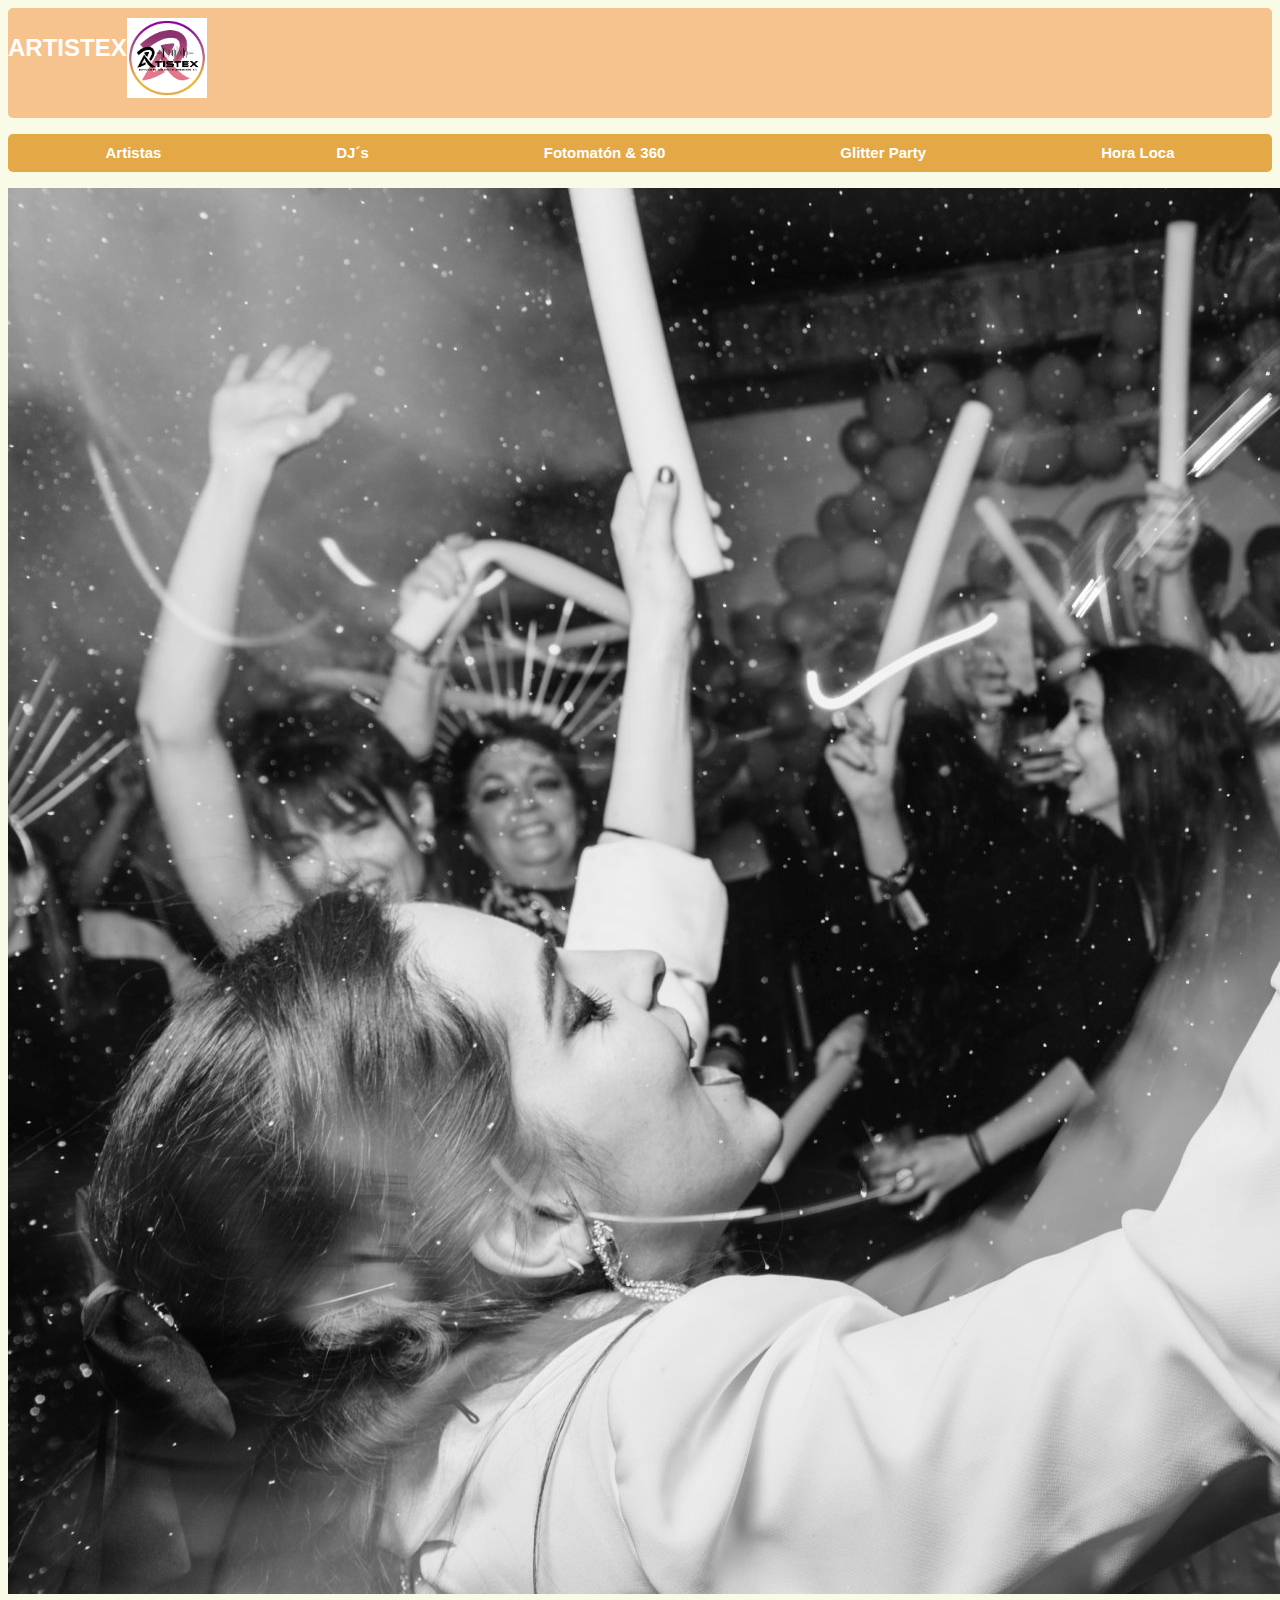
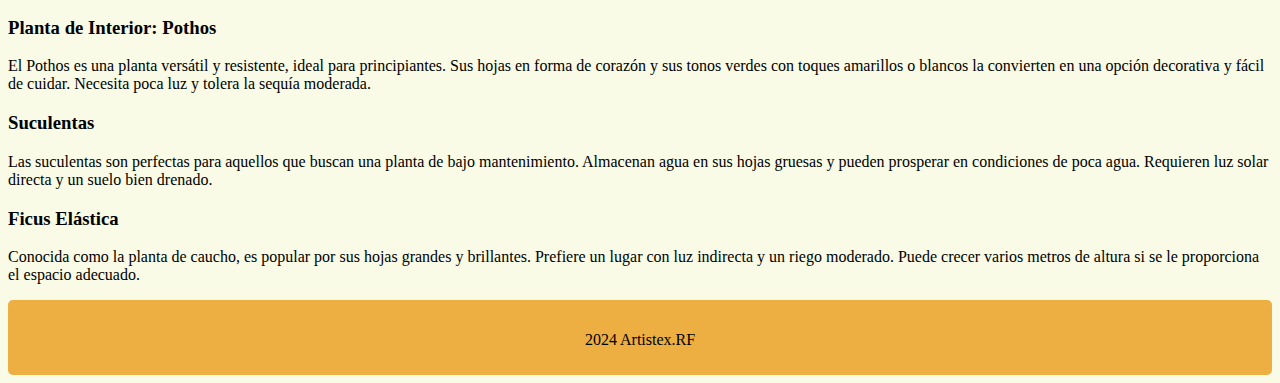
==== index.html @ cf3c9d55 "cambios 1705" ====
<!DOCTYPE html>
<html lang="es">

<head>
    <meta charset="UTF-8">

    <title>Artistex</title>
    <link rel="stylesheet" href="estilo.css">
    <meta charset="UTF-8">
    <meta name="viewport" content="width=device-width, initial-scale=1.0">


</head>

<body>
    <header>
        <h1>ARTISTEX</h1>
        <div class="logo">
            <img src="logo.png" alt="logo empresa">
        </div>

    </header>


    <nav class="nav-menu">
        <ul>
            <li><a href="#artistas">Artistas</a></li>
            <li><a href="#DJ">DJ´s</a></li>
            <li><a href="#fotomaton">Fotomatón & 360</a></li>
            <li><a href="#glitter party">Glitter Party</a></li>
            <li><a href="#hora loca">Hora Loca</a></li>
        </ul>
    </nav>

    <div class="content">

        <img src="BODA4.JPG" alt="foto cabecera">

    </div>


    <section id="image-gallery" class="plantas-grid">
        <div class="BODA" id="BODA4">
            <h3>Planta de Interior: Pothos</h3>
            <p>El Pothos es una planta versátil y resistente, ideal para principiantes. Sus hojas en forma de corazón y
                sus tonos verdes con toques amarillos o blancos la convierten en una opción decorativa y fácil de
                cuidar. Necesita poca luz y tolera la sequía moderada.</p>
        </div>
        <div class="plant-card" id="suculenta">
            <h3>Suculentas</h3>
            <p>Las suculentas son perfectas para aquellos que buscan una planta de bajo mantenimiento. Almacenan agua en
                sus hojas gruesas y pueden prosperar en condiciones de poca agua. Requieren luz solar directa y un suelo
                bien drenado.</p>
        </div>
        <div class="plant-card" id="ficus">
            <h3>Ficus Elástica</h3>
            <p>Conocida como la planta de caucho, es popular por sus hojas grandes y brillantes. Prefiere un lugar con
                luz indirecta y un riego moderado. Puede crecer varios metros de altura si se le proporciona el espacio
                adecuado.</p>
        </div>
    </section>




    </div>



    <footer>
        <p>2024 Artistex.RF</p>
    </footer>

</body>

</html>
---- estilo.css ----
:root {
--violeta-logo: #8a039b;
--amarillo-logo: #e4a846;
--rosa-logo: #e57989;
}



body{
    background-color: #f9fbe7;
}

header{
    font-family: Arial, Helvetica, sans-serif;
    text-align: center;
    background-color:rgba(244, 176, 112, 0.764);
    color: white;
    height: 100px; 
    font-size: 12px;
    padding-top: 10px;
    border-radius: 5px;
    display:flex;
   
}
.logo {
   height: 80px;
   display:flex;
   
   
}

.nav-menu ul{
    background-color: var(--amarillo-logo);
    list-style-type: none;
   padding: 10px;
   display: flex;
   align-content: center;
   justify-content: space-around;
   border-radius: 5px;
   
}

.nav-menu a{
    color: white; 
    text-decoration: none;
    font-size: 15px;
    font-weight: bolder;
    font-family: Arial, Helvetica, sans-serif;
    
}

.nav-menu a:hover {
  
    color: #7a16049c;
    box-shadow: 4px 4px 15px var(--sombra-intensa);
 

}

content {
    width: 40%;
    height: auto;
    
   
}



footer{
    background-color: rgb(238, 175, 66);
    text-align: center;
    padding-top: 15px;
    height: 60px;
    border-radius: 5px;

}
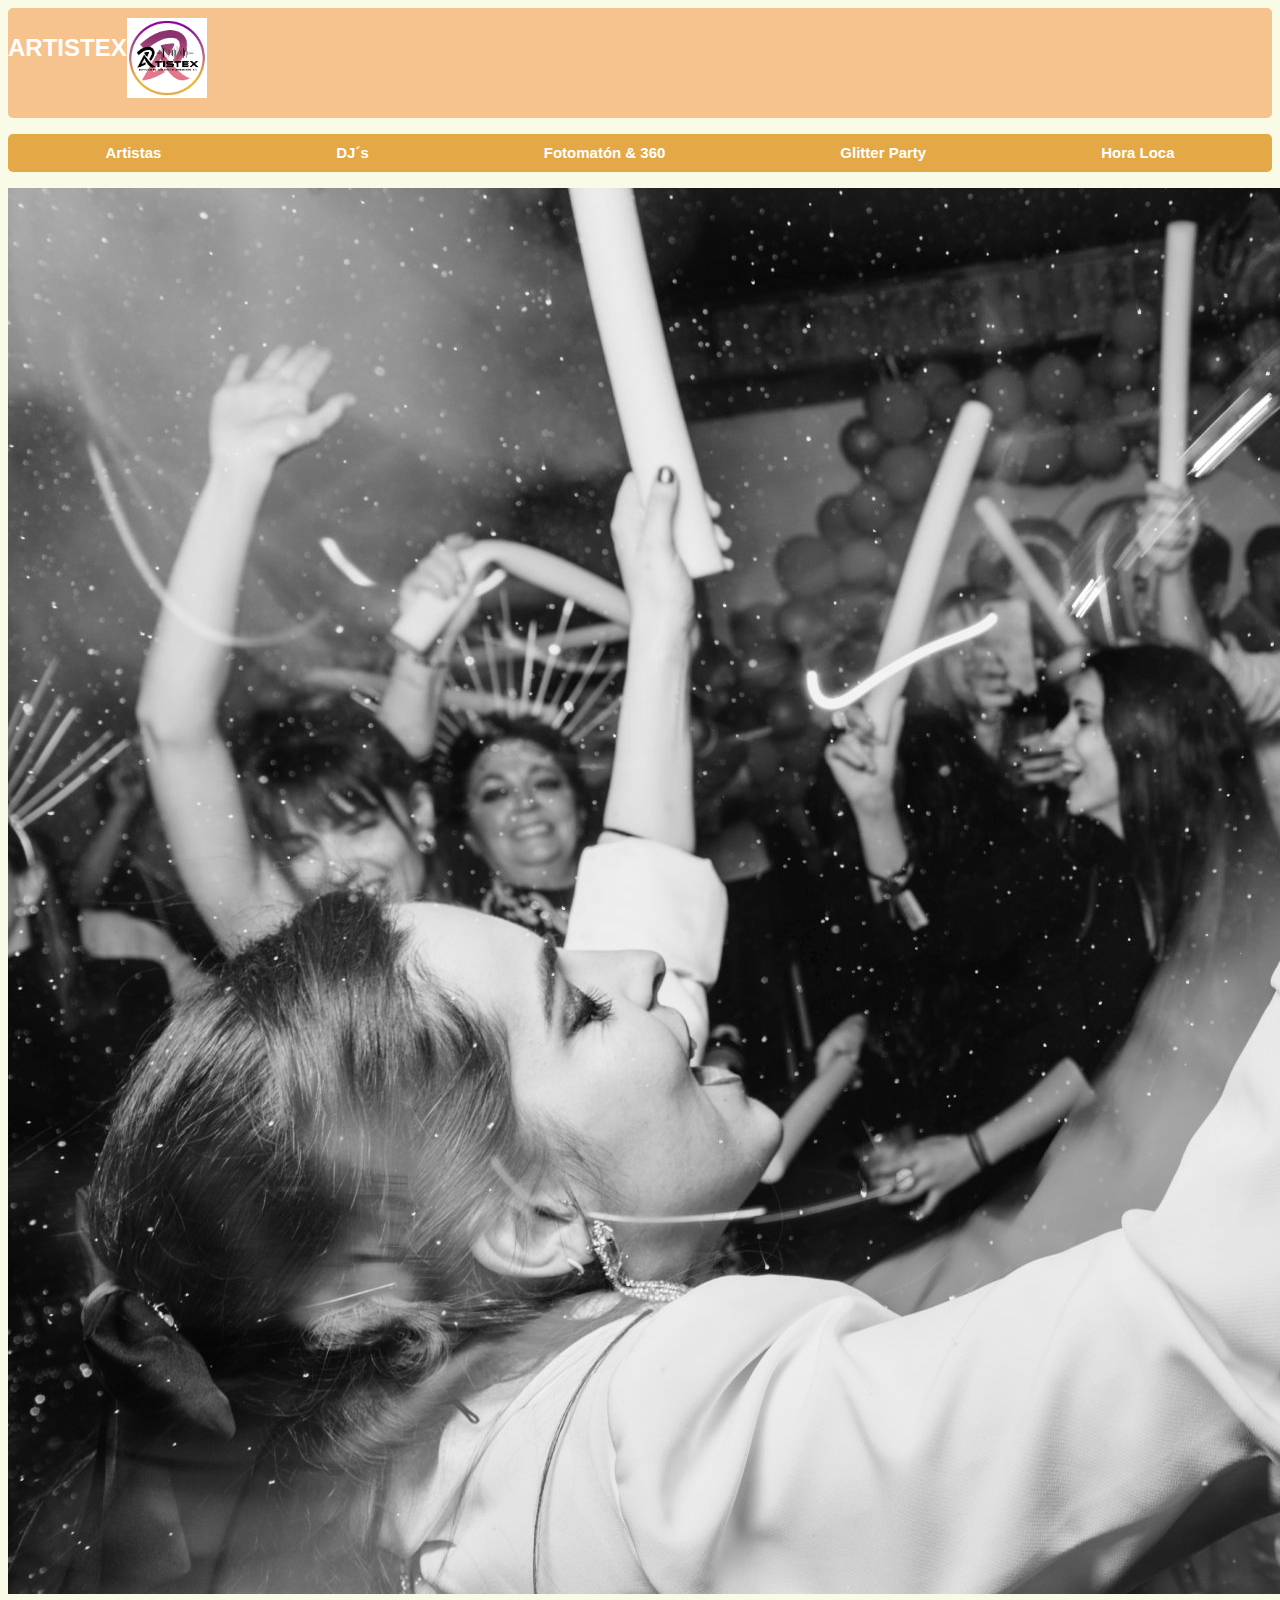
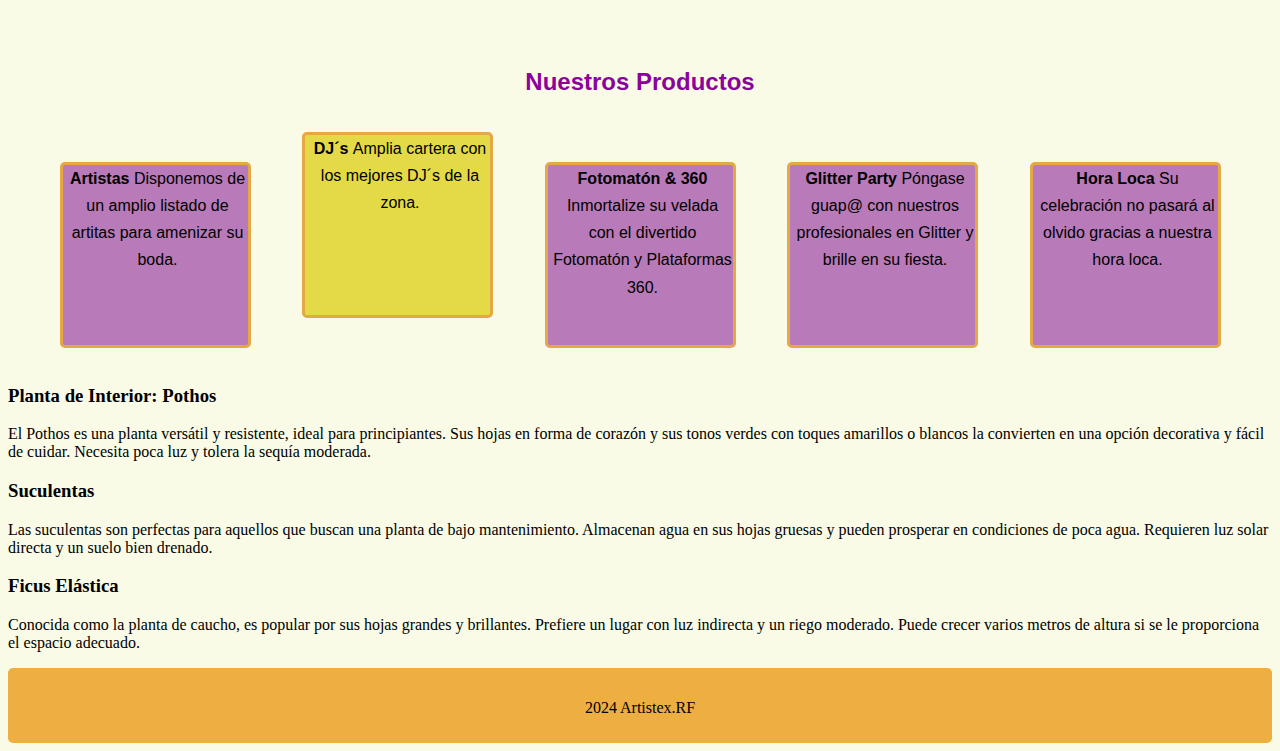
==== commit b225f02f: "ppal" ====
--- a/index.html
+++ b/index.html
@@ -31,12 +31,23 @@
             <li><a href="#hora loca">Hora Loca</a></li>
         </ul>
     </nav>
-
-    <div class="content">
+<main></main>
+    <div class="cabecera">
 
         <img src="BODA4.JPG" alt="foto cabecera">
 
     </div>
+
+    <section id="advice">
+        <h2>Nuestros Productos</h2>
+        <div class="tips-flex">
+            <p class="tip-item"><strong>Artistas </strong>Disponemos de un amplio listado de artitas para amenizar su boda.</p>
+            <p class="tip-item important-item"><strong>DJ´s </strong> Amplia cartera con los mejores DJ´s de la zona.</p>
+            <p class="tip-item"><strong>Fotomatón & 360 </strong>Inmortalize su velada con el divertido Fotomatón y Plataformas 360.</p>
+            <p class="tip-item"><strong>Glitter Party </strong>Póngase guap@ con nuestros profesionales en Glitter y brille en su fiesta.</p>
+            <p class="tip-item"><strong>Hora Loca  </strong> Su celebración no pasará al olvido gracias a nuestra hora loca. </p>
+        </div>
+    </section>
 
 
     <section id="image-gallery" class="plantas-grid">
--- a/estilo.css
+++ b/estilo.css
@@ -2,6 +2,8 @@
 --violeta-logo: #8a039b;
 --amarillo-logo: #e4a846;
 --rosa-logo: #e57989;
+--amarillo-claro:#e4d946 ;
+--violeta-claro: #b87ab8;
 }
 
 
@@ -56,9 +58,50 @@
  
 
 }
+#advice{
+    transform: translateY(50px);  
+    font-family: Arial, Helvetica, sans-serif; 
+    font: 15px;
+    color: var(--violeta-logo);
+   text-align: center;
+}
 
-content {
-    width: 40%;
+
+
+.tips-flex {
+   display: flex;
+  align-items: justify;
+  justify-content: space-evenly;
+  height: 300px;
+  transform: translateY(30px);
+  line-height: 1.7;
+  color :black;
+  
+  
+}
+
+.tip-item {
+    background-color: var(--violeta-claro);
+     width: 180px;
+    height: 180px;
+    padding-left: 5px;
+   border-style: solid;
+    border-color:var(--amarillo-logo) ;
+    border-radius: 5px;
+    
+}
+
+.important-item {
+    background-color:var(--amarillo-claro) ;
+    
+    
+    transform: translateY(-30px);
+}
+
+
+
+.cabecera {
+    max-width: 80%;
     height: auto;
     
    
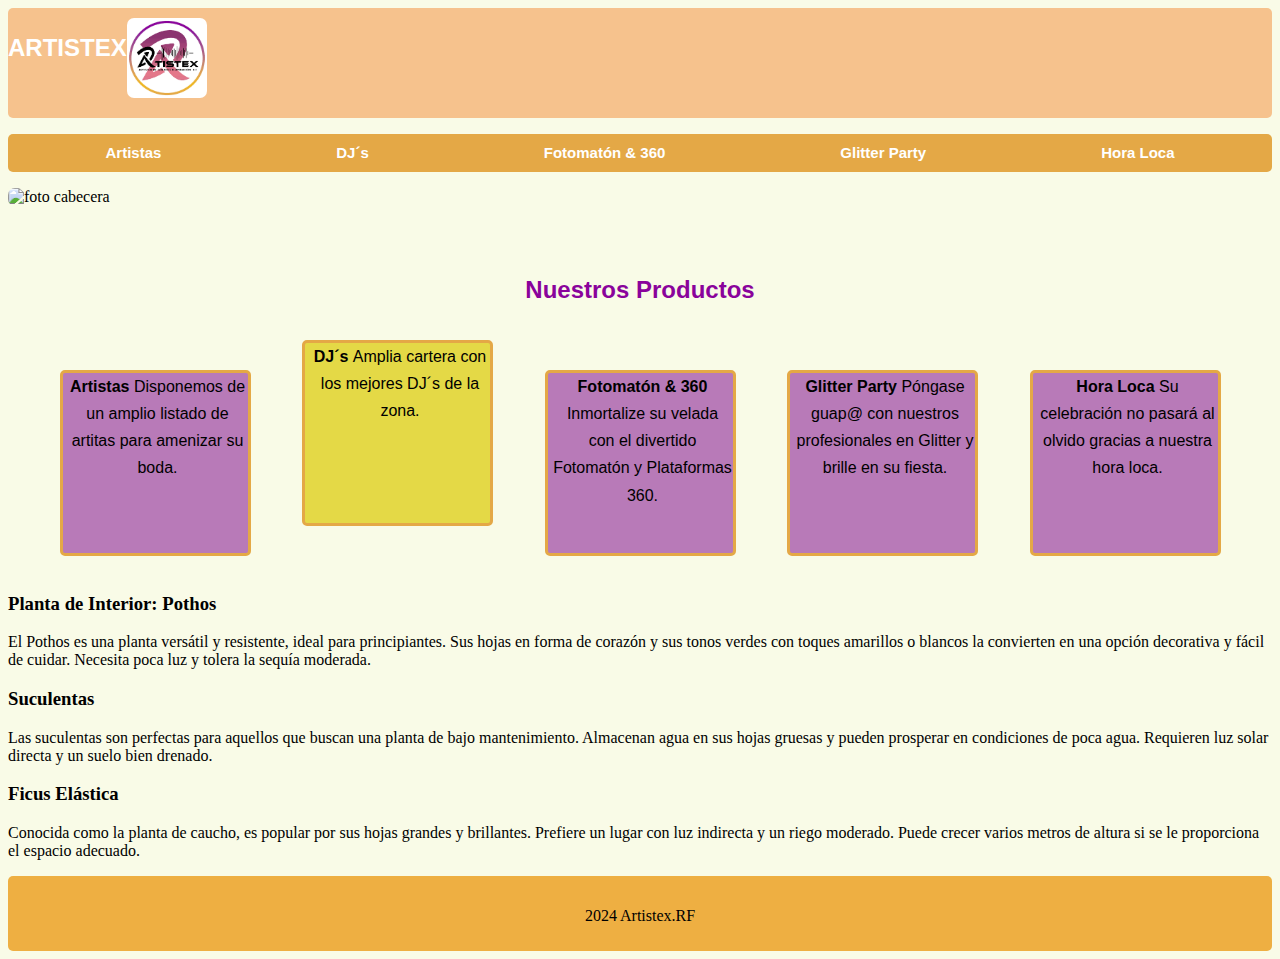
==== commit 580ad528: "71151" ====
--- a/index.html
+++ b/index.html
@@ -16,7 +16,7 @@
     <header>
         <h1>ARTISTEX</h1>
         <div class="logo">
-            <img src="logo.png" alt="logo empresa">
+            <img src="Imagenes/logo.png" alt="logo empresa">
         </div>
 
     </header>
@@ -24,17 +24,17 @@
 
     <nav class="nav-menu">
         <ul>
-            <li><a href="#artistas">Artistas</a></li>
-            <li><a href="#DJ">DJ´s</a></li>
-            <li><a href="#fotomaton">Fotomatón & 360</a></li>
-            <li><a href="#glitter party">Glitter Party</a></li>
-            <li><a href="#hora loca">Hora Loca</a></li>
+            <li><a href="Principal.html">Artistas</a></li>
+            <li><a href="Principal.html">DJ´s</a></li>
+            <li><a href="Principal.html">Fotomatón & 360</a></li>
+            <li><a href="Principal.html">Glitter Party</a></li>
+            <li><a href="Principal.html">Hora Loca</a></li>
         </ul>
     </nav>
 <main></main>
     <div class="cabecera">
 
-        <img src="BODA4.JPG" alt="foto cabecera">
+        <img src="Imagenes/CUMPLE BODA-440.JPG" alt="foto cabecera">
 
     </div>
 
--- a/estilo.css
+++ b/estilo.css
@@ -58,6 +58,16 @@
  
 
 }
+
+img{
+width: 100%;
+height: auto;
+border-radius: 7px;
+display: flex;
+}
+
+
+
 #advice{
     transform: translateY(50px);  
     font-family: Arial, Helvetica, sans-serif; 
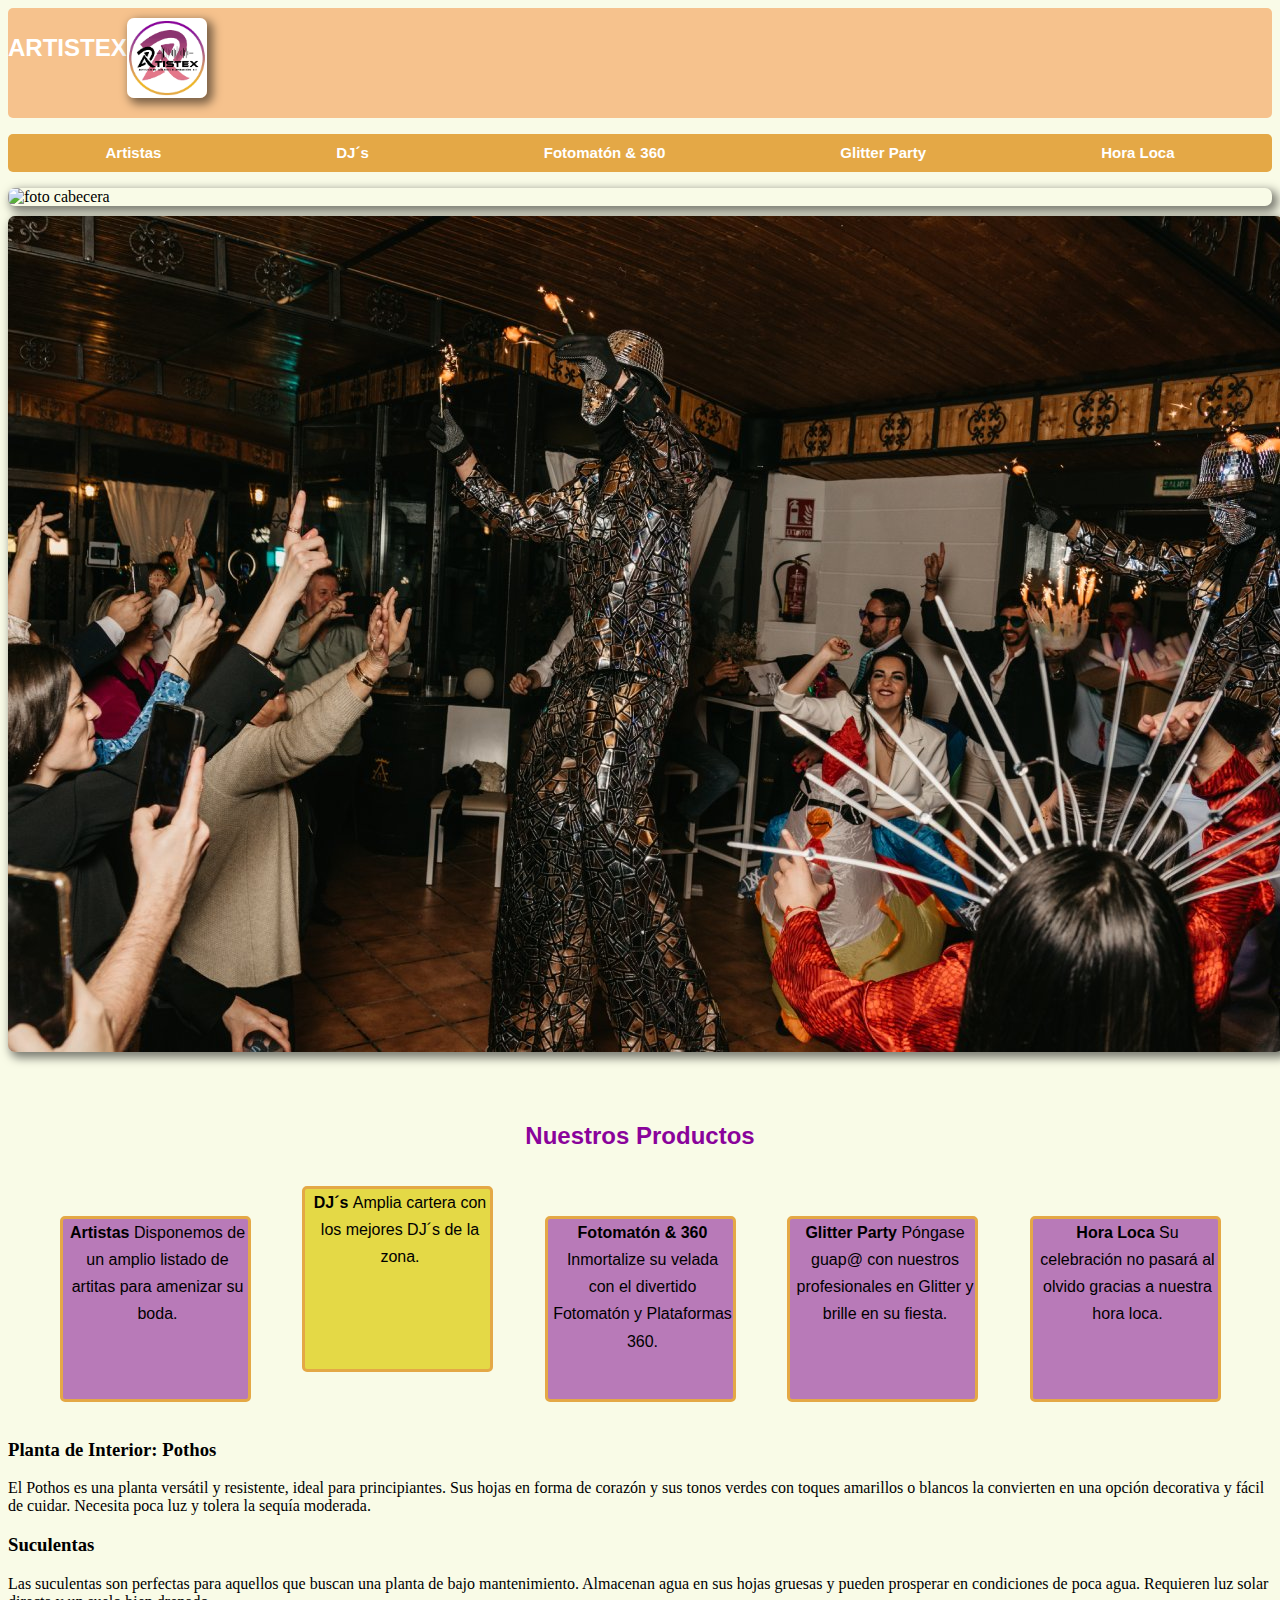
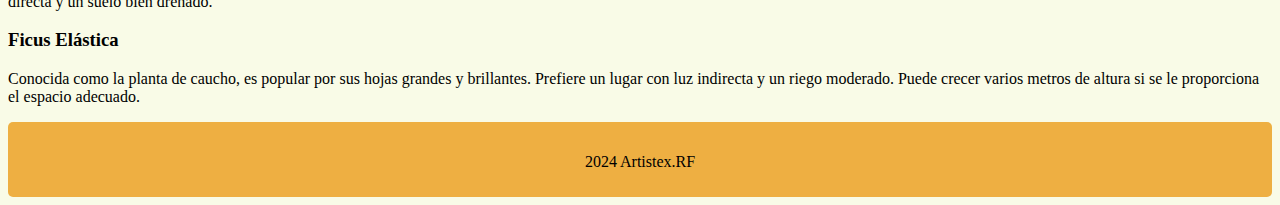
==== commit 63a00fd5: "form" ====
--- a/index.html
+++ b/index.html
@@ -35,6 +35,12 @@
     <div class="cabecera">
 
         <img src="Imagenes/CUMPLE BODA-440.JPG" alt="foto cabecera">
+        
+
+    </div>
+    <div class="img2">
+
+        <img src="Imagenes/ImgHoraLoca.JPG" alt="foto cabecera">
 
     </div>
 
--- a/estilo.css
+++ b/estilo.css
@@ -59,11 +59,21 @@
 
 }
 
-img{
-width: 100%;
+img {
+width: 125%;
 height: auto;
 border-radius: 7px;
 display: flex;
+box-shadow: 4px 4px 10px 2px rgba(0, 0, 0, 0.5);
+}
+
+
+.img2 {
+    padding-top: 10px;
+   width: 100%;
+    height: auto;
+    border-radius: 7px;
+    display: flex;  
 }
 
 
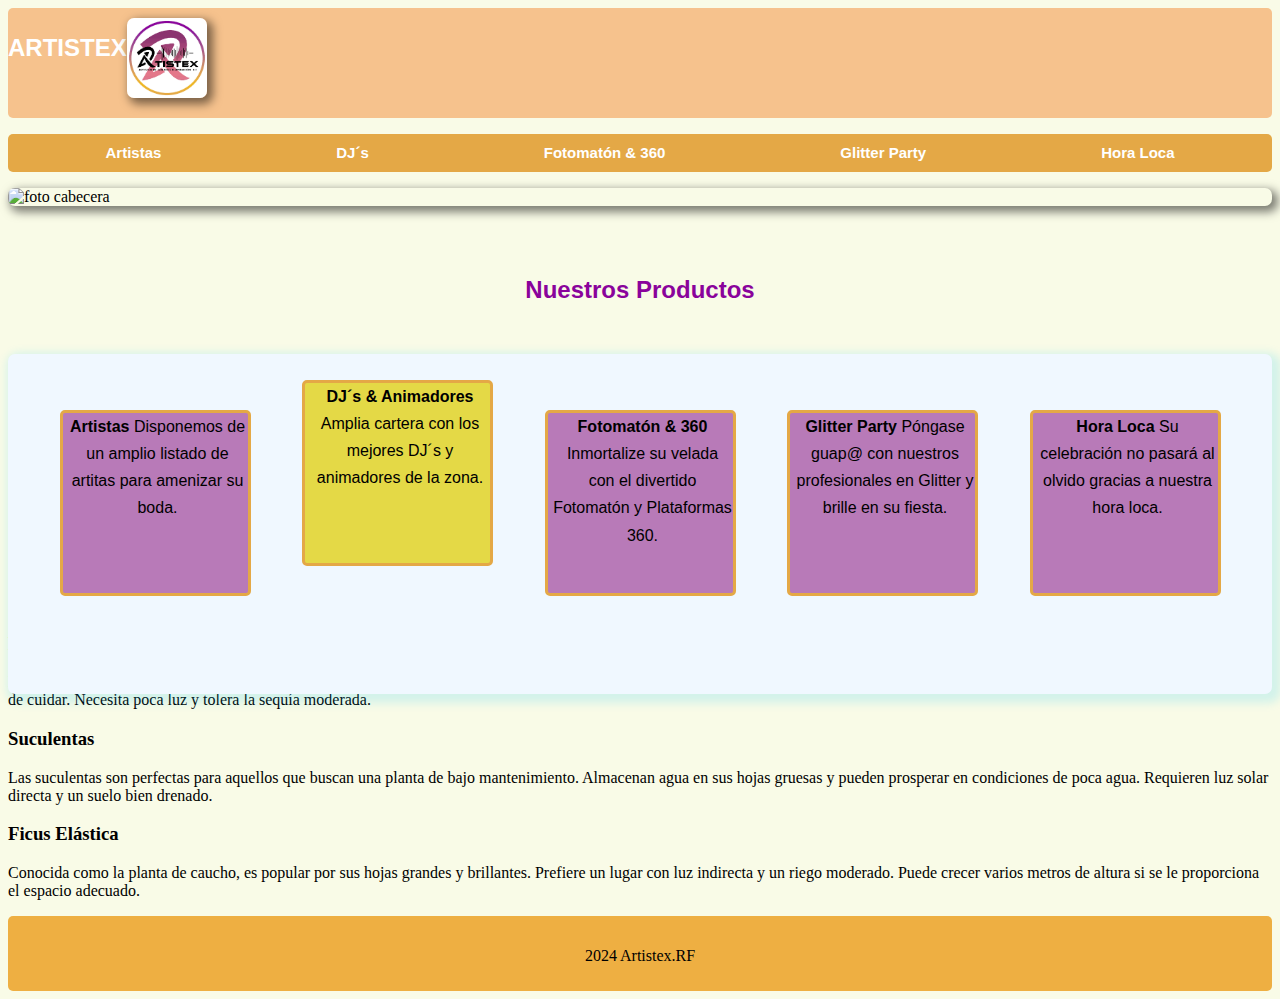
==== commit 7b5049aa: "listas" ====
--- a/index.html
+++ b/index.html
@@ -38,17 +38,13 @@
         
 
     </div>
-    <div class="img2">
+    
 
-        <img src="Imagenes/ImgHoraLoca.JPG" alt="foto cabecera">
-
-    </div>
-
-    <section id="advice">
+    <section id="product">
         <h2>Nuestros Productos</h2>
         <div class="tips-flex">
             <p class="tip-item"><strong>Artistas </strong>Disponemos de un amplio listado de artitas para amenizar su boda.</p>
-            <p class="tip-item important-item"><strong>DJ´s </strong> Amplia cartera con los mejores DJ´s de la zona.</p>
+            <p class="tip-item important-item"><strong>DJ´s & Animadores </strong> Amplia cartera con los mejores DJ´s y animadores de la zona.</p>
             <p class="tip-item"><strong>Fotomatón & 360 </strong>Inmortalize su velada con el divertido Fotomatón y Plataformas 360.</p>
             <p class="tip-item"><strong>Glitter Party </strong>Póngase guap@ con nuestros profesionales en Glitter y brille en su fiesta.</p>
             <p class="tip-item"><strong>Hora Loca  </strong> Su celebración no pasará al olvido gracias a nuestra hora loca. </p>
@@ -56,6 +52,7 @@
     </section>
 
 
+    
     <section id="image-gallery" class="plantas-grid">
         <div class="BODA" id="BODA4">
             <h3>Planta de Interior: Pothos</h3>
--- a/estilo.css
+++ b/estilo.css
@@ -4,6 +4,8 @@
 --rosa-logo: #e57989;
 --amarillo-claro:#e4d946 ;
 --violeta-claro: #b87ab8;
+--sombra-suave: rgba(0, 0, 0, 0.1);
+--sombra-intensa: rgba(0, 0, 0, 0.2);
 }
 
 
@@ -68,17 +70,11 @@
 }
 
 
-.img2 {
-    padding-top: 10px;
-   width: 100%;
-    height: auto;
-    border-radius: 7px;
-    display: flex;  
-}
 
 
 
-#advice{
+
+#product{
     transform: translateY(50px);  
     font-family: Arial, Helvetica, sans-serif; 
     font: 15px;
@@ -96,6 +92,10 @@
   transform: translateY(30px);
   line-height: 1.7;
   color :black;
+  box-shadow:4px 4px 10px 5px rgba(0, 195, 255, 0.158) ;
+  background-color: aliceblue;
+  padding-top: 40px;
+  border-radius: 7px;
   
   
 }
@@ -105,16 +105,16 @@
      width: 180px;
     height: 180px;
     padding-left: 5px;
-   border-style: solid;
+    
+    border-style: solid;
     border-color:var(--amarillo-logo) ;
     border-radius: 5px;
+    
     
 }
 
 .important-item {
     background-color:var(--amarillo-claro) ;
-    
-    
     transform: translateY(-30px);
 }
 
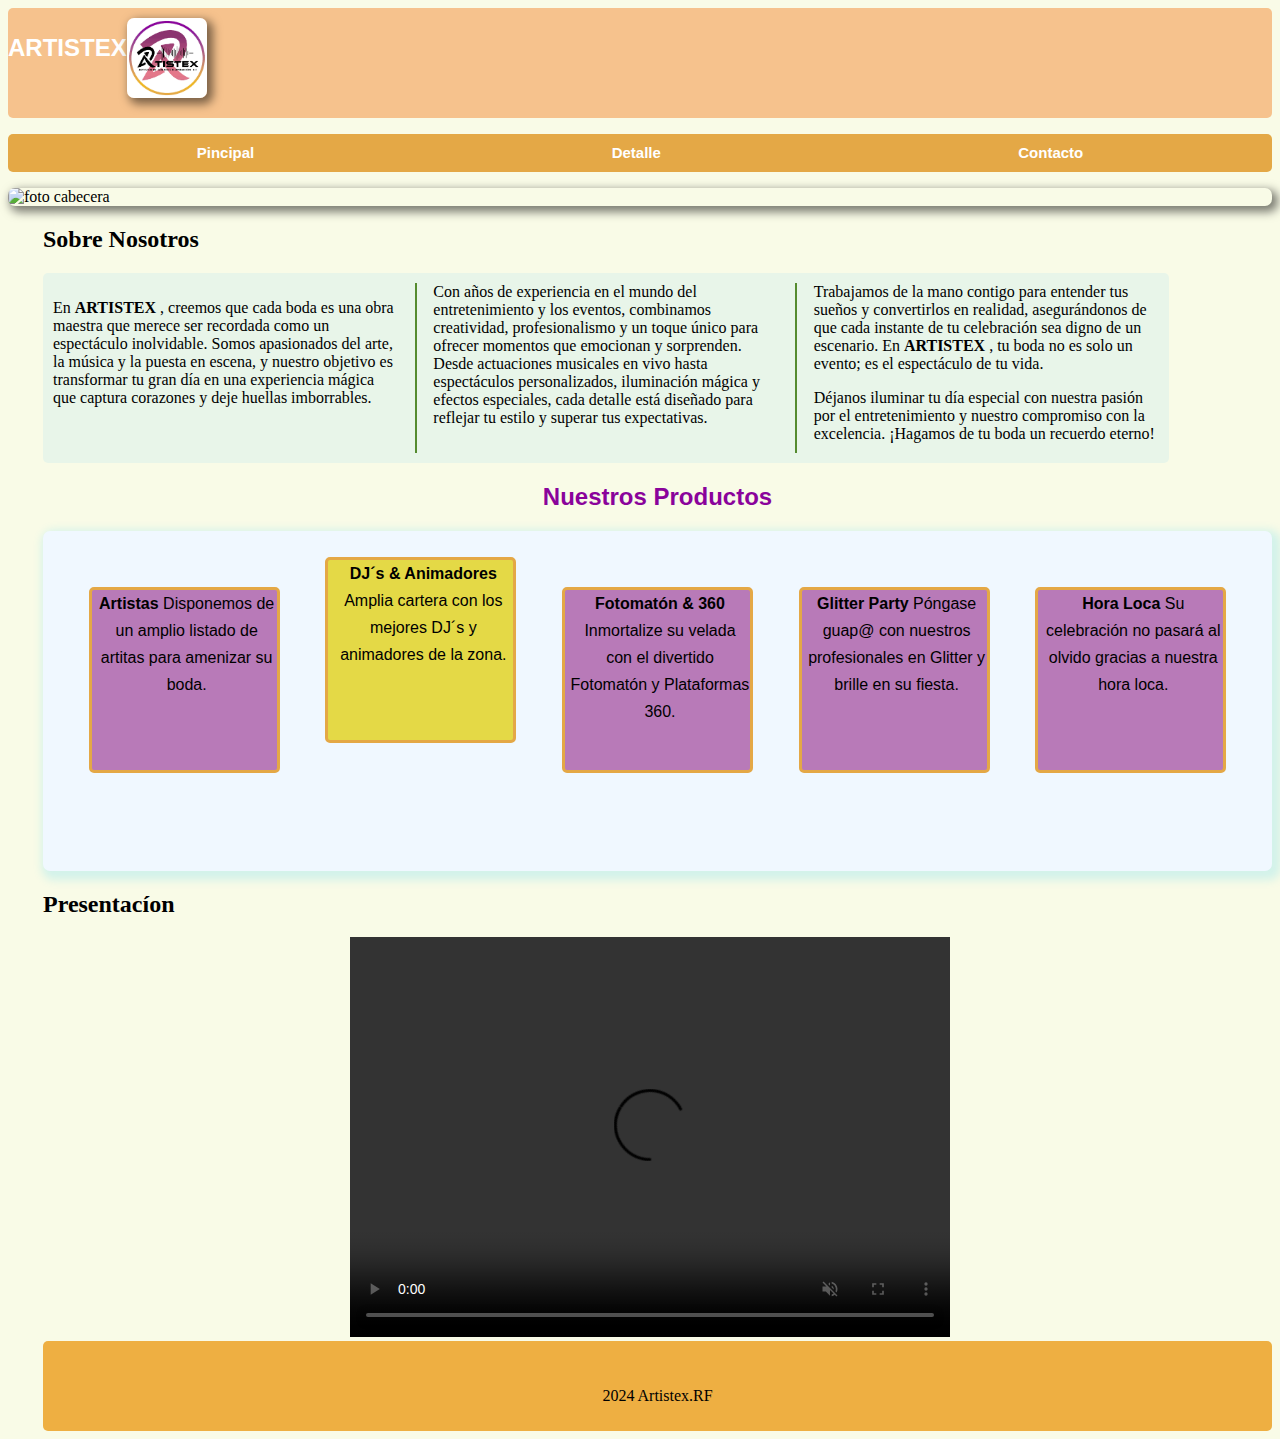
==== commit b5e5c656: "FIN" ====
--- a/index.html
+++ b/index.html
@@ -24,11 +24,9 @@
 
     <nav class="nav-menu">
         <ul>
-            <li><a href="Principal.html">Artistas</a></li>
-            <li><a href="Principal.html">DJ´s</a></li>
-            <li><a href="Principal.html">Fotomatón & 360</a></li>
-            <li><a href="Principal.html">Glitter Party</a></li>
-            <li><a href="Principal.html">Hora Loca</a></li>
+            <li><a href="Principal.html">Pincipal</a></li>
+            <li><a href="Importante.html">Detalle</a></li>
+            <li><a href="Formulario.html">Contacto</a></li>
         </ul>
     </nav>
 <main></main>
@@ -39,6 +37,15 @@
 
     </div>
     
+    <div class="contenido">
+        <h2 id="introduccion">Sobre Nosotros</h2>
+        <section class="introduccion">
+            <p>En <b>ARTISTEX</b> , creemos que cada boda es una obra maestra que merece ser recordada como un espectáculo inolvidable. Somos apasionados del arte, la música y la puesta en escena, y nuestro objetivo es transformar tu gran día en una experiencia mágica que captura corazones y deje huellas imborrables.</p>
+            <p>Con años de experiencia en el mundo del entretenimiento y los eventos, combinamos creatividad, profesionalismo y un toque único para ofrecer momentos que emocionan y sorprenden. Desde actuaciones musicales en vivo hasta espectáculos personalizados, iluminación mágica y efectos especiales, cada detalle está diseñado para reflejar tu estilo y superar tus expectativas.</p>
+            <p>Trabajamos de la mano contigo para entender tus sueños y convertirlos en realidad, asegurándonos de que cada instante de tu celebración sea digno de un escenario. En <b>ARTISTEX</b> , tu boda no es solo un evento; es el espectáculo de tu vida.</p>
+            <p>Déjanos iluminar tu día especial con nuestra pasión por el entretenimiento y nuestro compromiso con la excelencia. ¡Hagamos de tu boda un recuerdo eterno!</p>
+        </section>
+
 
     <section id="product">
         <h2>Nuestros Productos</h2>
@@ -49,35 +56,15 @@
             <p class="tip-item"><strong>Glitter Party </strong>Póngase guap@ con nuestros profesionales en Glitter y brille en su fiesta.</p>
             <p class="tip-item"><strong>Hora Loca  </strong> Su celebración no pasará al olvido gracias a nuestra hora loca. </p>
         </div>
-    </section>
+        </section>
 
 
-    
-    <section id="image-gallery" class="plantas-grid">
-        <div class="BODA" id="BODA4">
-            <h3>Planta de Interior: Pothos</h3>
-            <p>El Pothos es una planta versátil y resistente, ideal para principiantes. Sus hojas en forma de corazón y
-                sus tonos verdes con toques amarillos o blancos la convierten en una opción decorativa y fácil de
-                cuidar. Necesita poca luz y tolera la sequía moderada.</p>
+        <section id="presentacion">
+        <h2>Presentacíon</h2>
+        <div class="video presentacion">
+            <video width="600" height="400" controls loop muted src="Imagenes/videos/Presentacion.MP4" type="video/mp4"></video>
         </div>
-        <div class="plant-card" id="suculenta">
-            <h3>Suculentas</h3>
-            <p>Las suculentas son perfectas para aquellos que buscan una planta de bajo mantenimiento. Almacenan agua en
-                sus hojas gruesas y pueden prosperar en condiciones de poca agua. Requieren luz solar directa y un suelo
-                bien drenado.</p>
-        </div>
-        <div class="plant-card" id="ficus">
-            <h3>Ficus Elástica</h3>
-            <p>Conocida como la planta de caucho, es popular por sus hojas grandes y brillantes. Prefiere un lugar con
-                luz indirecta y un riego moderado. Puede crecer varios metros de altura si se le proporciona el espacio
-                adecuado.</p>
-        </div>
-    </section>
-
-
-
-
-    </div>
+        </section>
 
 
 
--- a/estilo.css
+++ b/estilo.css
@@ -74,8 +74,7 @@
 
 
 
-#product{
-    transform: translateY(50px);  
+#product{  
     font-family: Arial, Helvetica, sans-serif; 
     font: 15px;
     color: var(--violeta-logo);
@@ -89,7 +88,7 @@
   align-items: justify;
   justify-content: space-evenly;
   height: 300px;
-  transform: translateY(30px);
+  
   line-height: 1.7;
   color :black;
   box-shadow:4px 4px 10px 5px rgba(0, 195, 255, 0.158) ;
@@ -128,11 +127,37 @@
 }
 
 
+.contenido {
+    background-color: #f9fbe7;
+     padding-left:  35px;
+     
+ }
+ 
+ .introduccion {
+     background-color:#e8f5e9 ;
+     border-radius: 5px; 
+     column-count: 3;
+      column-gap: 35px;
+     column-rule: 2px solid  #558b2f;
+     display: block;
+     width: 90%;
+     height: 170px;
+    padding-left: 20px;
+    padding: 10px;
+    
+ }
+ 
+.presentacion {
+    
+    width: 50%; 
+    margin: auto;
+    border-radius: 6px;
+}
 
 footer{
     background-color: rgb(238, 175, 66);
     text-align: center;
-    padding-top: 15px;
+    padding-top: 30px;
     height: 60px;
     border-radius: 5px;
 
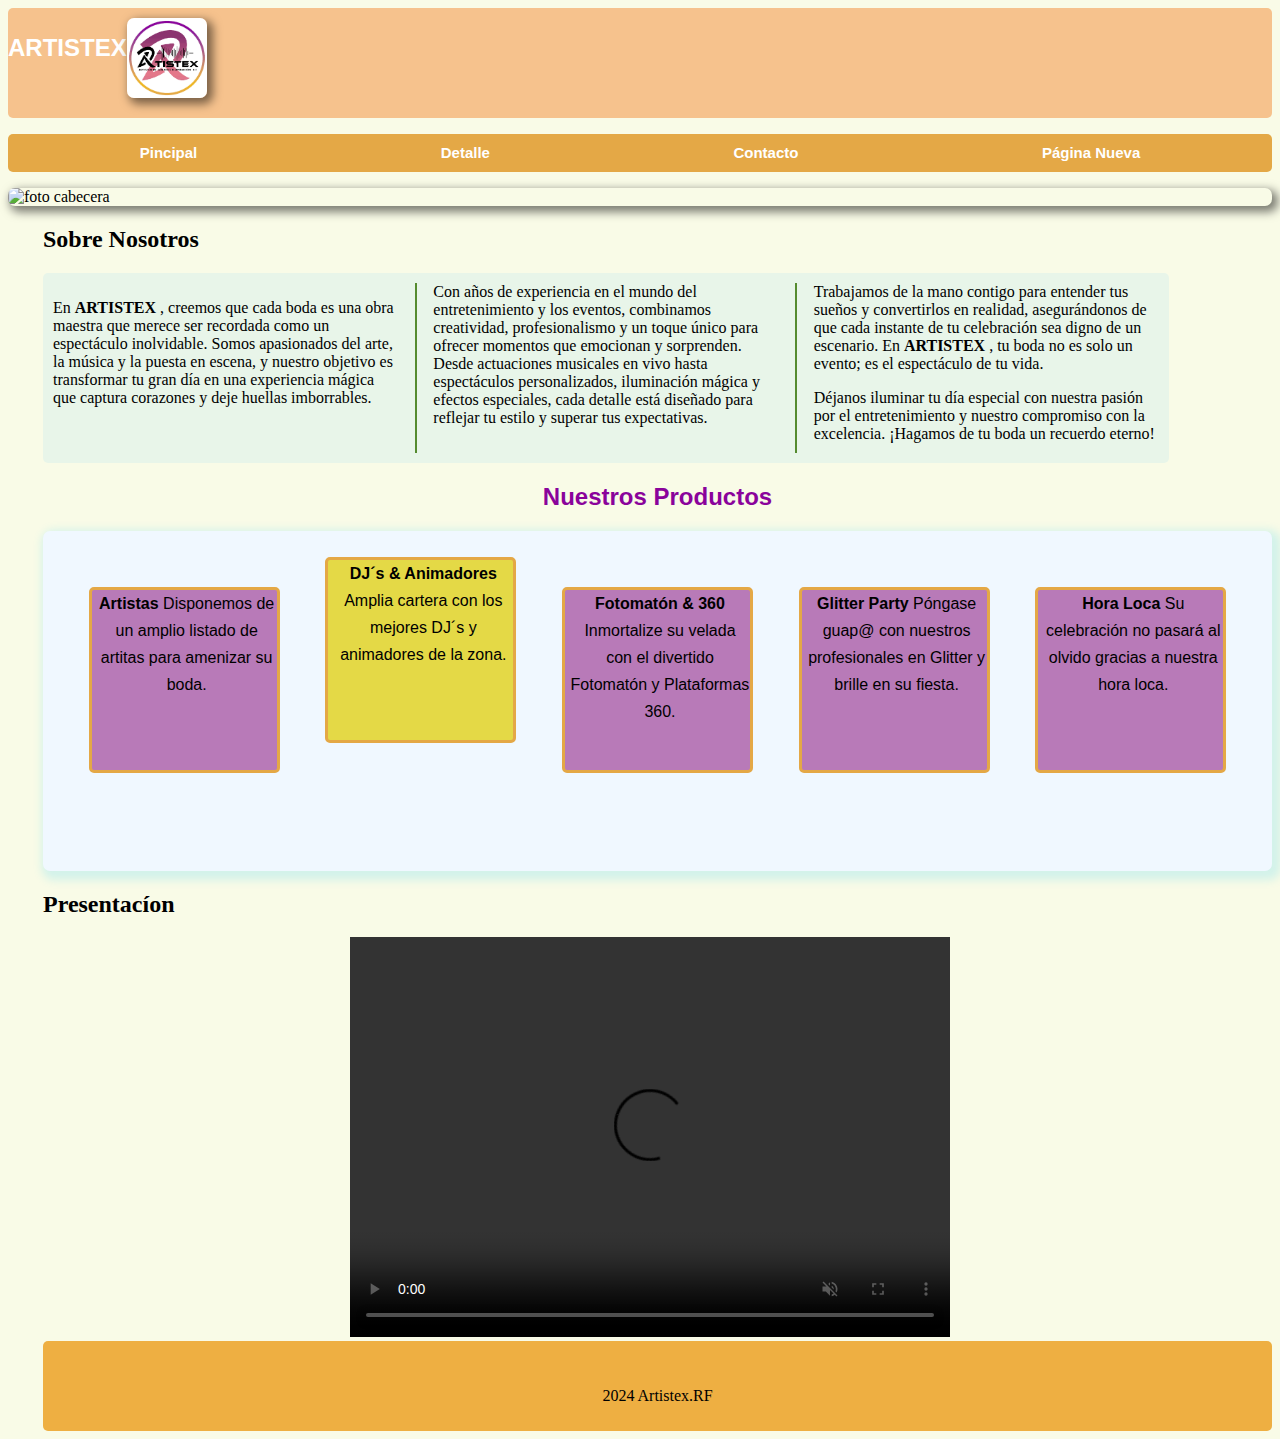
==== commit ff1787ec: "Defensa" ====
--- a/index.html
+++ b/index.html
@@ -27,6 +27,7 @@
             <li><a href="Principal.html">Pincipal</a></li>
             <li><a href="Importante.html">Detalle</a></li>
             <li><a href="Formulario.html">Contacto</a></li>
+            <li><a href="Nueva.html">Página Nueva</a></li>
         </ul>
     </nav>
 <main></main>
